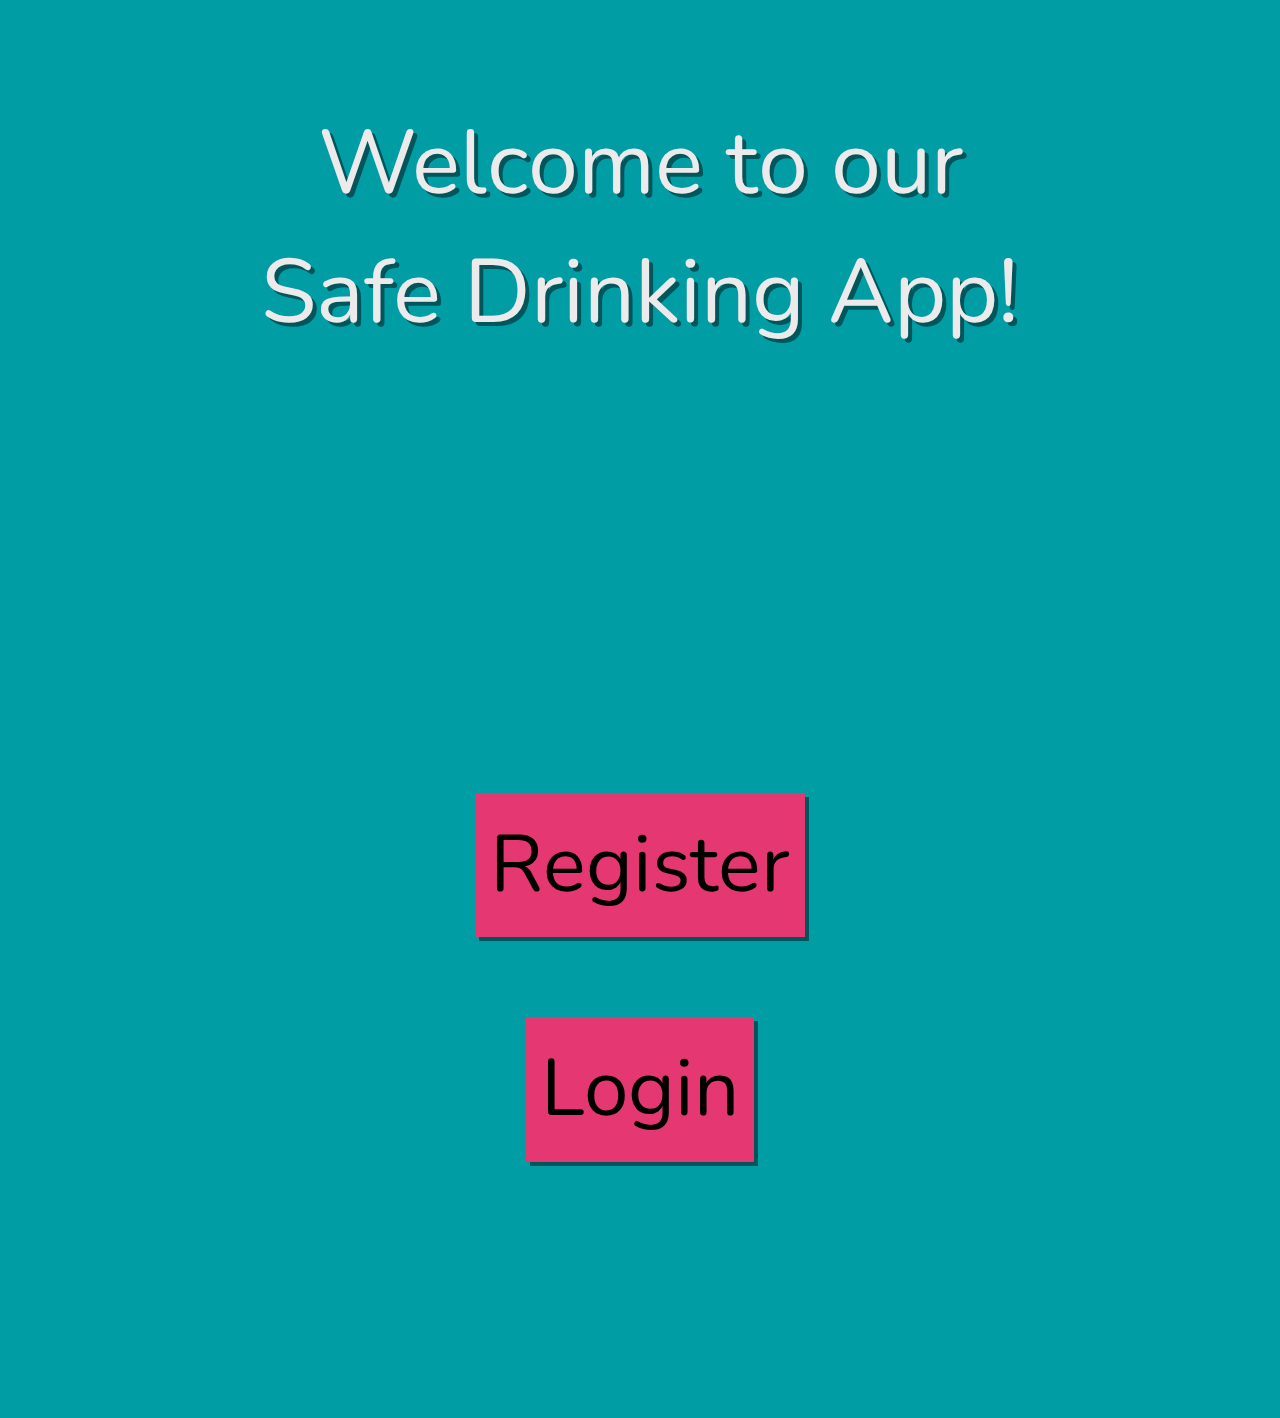
==== index.html @ 93ffa8ea "add buddy on event-page works" ====
<!DOCTYPE html>
<html>
<!-- Our Login Page-->

<head>
    <title>Safe Drinking</title>
    <link href="css/style.css" rel="stylesheet">
    <!-- Latest compiled and minified CSS -->
    <link rel="stylesheet" href="https://maxcdn.bootstrapcdn.com/bootstrap/3.4.0/css/bootstrap.min.css">
    <!-- Google Fonts -->
    <link href="https://fonts.googleapis.com/css?family=Dosis|Montserrat|Nunito|Quicksand|Source+Sans+Pro"
        rel="stylesheet">
    <!-- Material Icons -->
    <link href="https://fonts.googleapis.com/icon?family=Material+Icons" rel="stylesheet">
    <!-- JS for the Bootstrap Modal-->
    <script src="https://ajax.googleapis.com/ajax/libs/jquery/3.3.1/jquery.min.js"></script>
    <script src="https://maxcdn.bootstrapcdn.com/bootstrap/3.4.0/js/bootstrap.min.js"></script>
</head>

<body class="login-body">
    <!-- Register Modal -->
    <div id="registerModal" class="modal fade login-modal" role="dialog">
        <div class="modal-dialog login-modal-dialog">

            <!-- Modal Content-->
            <div class="modal-content">
                <div class="modal-header">
                    <button type="button" class="close" data-dismiss="modal">&times;</button>
                    <p class="modal-title">Register</p>
                </div>
                <div class="modal-body">
                    <div class="form-group">
                        <input type="name" placeholder="Name" class="form-control register-input" id="title">
                        <input type="email" placeholder="Email" class="form-control register-input" id="title">
                        <input type="password" placeholder="Password" class="form-control register-input" id="title">
                        <input type="password" placeholder="Confirm Password" class="form-control register-input"
                            id="title">
                    </div>
                </div>
                <div class="modal-footer">
                    <button type="submit" class="btn btn-default submit-btn" data-dismiss="modal" data-toggle="modal"
                        data-target="#sexModal">Submit</button>
                </div>
            </div>
        </div>
    </div>
    <!-- Sex Modal -->
    <div id="sexModal" class="modal fade login-modal" role="dialog">
        <div class="modal-dialog login-modal-dialog">

            <!-- Modal Content-->
            <div class="modal-content">
                <div class="modal-header">
                    <button type="button" class="close" data-dismiss="modal">&times;</button>
                    <p class="modal-title">What is your sex?</p>
                </div>
                <div class="modal-body">
                    <div class="form-group">
                        <div class="radio">
                            <label class="modal-opt"><input type="radio" name="optradio">Male</label>
                        </div>
                        <div class="radio">
                            <label class="modal-opt"><input type="radio" name="optradio">Female</label>
                        </div>
                    </div>
                </div>
                <div class="modal-footer quiz-modal-footer">
                    <button type="submit" class="btn btn-default back-btn" data-dismiss="modal" data-toggle="modal"
                        data-target="#registerModal">Back</button>
                    <button type="submit" class="btn btn-default submit-btn" data-dismiss="modal" data-toggle="modal"
                        data-target="#heightModal">Next</button>
                </div>
            </div>
        </div>
    </div>
    <!-- Height Modal -->
    <div id="heightModal" class="modal fade login-modal" role="dialog">
        <div class="modal-dialog login-modal-dialog">

            <!-- Modal Content-->
            <div class="modal-content">
                <div class="modal-header">
                    <button type="button" class="close" data-dismiss="modal">&times;</button>
                    <p class="modal-title">What is your height?</p>
                </div>
                <div class="modal-body">
                    <div class="form-group">
                        <label class="height-label">
                            <input type="text" placeholder="#" class="form-control height-input">ft
                        </label>
                        <label class="height-label">
                            <input type="text" placeholder="#" class="form-control height-input">in
                        </label>

                    </div>
                </div>
                <div class="modal-footer quiz-modal-footer">
                    <button type="submit" class="btn btn-default back-btn" data-dismiss="modal" data-toggle="modal"
                        data-target="#sexModal">Back</button>
                    <button type="submit" class="btn btn-default submit-btn" data-dismiss="modal" data-toggle="modal"
                        data-target="#weightModal">Next</button>
                </div>
            </div>
        </div>
    </div>

    <!-- Weight Modal -->
    <div id="weightModal" class="modal fade login-modal" role="dialog">
        <div class="modal-dialog login-modal-dialog">

            <!-- Modal Content-->
            <div class="modal-content">
                <div class="modal-header">
                    <button type="button" class="close" data-dismiss="modal">&times;</button>
                    <p class="modal-title"> What is your weight? </p>
                </div>
                <div class="modal-body">
                    <div class="form-group">
                        <label class="height-label">
                            <input type="text" placeholder="#" class="form-control height-input">lbs
                        </label>

                    </div>
                </div>
                <div class="modal-footer quiz-modal-footer">
                    <button type="submit" class="btn btn-default back-submit-btn" data-dismiss="modal" data-toggle="modal"
                        data-target="#heightModal">Back</button>
                    <button type="submit" onclick="register()" class="btn btn-default submit-btn">Submit</button>
                </div>
            </div>
        </div>
    </div>

    <!-- Login Modal -->
    <div id="loginModal" class="modal fade login-modal" role="dialog">
        <div class="modal-dialog event-modal-dialog">

            <!-- Modal Content-->
            <div class="modal-content">
                <div class="modal-header">
                    <button type="button" class="close" data-dismiss="modal">&times;</button>
                    <p class="modal-title">Login</p>
                </div>
                <div class="modal-body">
                    <div class="form-group">
                        <input type="email" placeholder="Email" class="form-control register-input" id="title">
                        <input type="password" placeholder="Password" class="form-control register-input" id="title">
                    </div>
                </div>
                <div class="modal-footer">
                    <button type="submit" class="btn btn-default submit-btn" onclick="login()">Submit</button>
                </div>
            </div>
        </div>
    </div>
    <div>
        <div class="login-message-ctnr">
            <p class="login-message"> Welcome to our</p>
            <p class="login-message"> Safe Drinking App!</p>
        </div>
        <div class="login-buttons-ctnr">
            <button class="login-button" type="button" data-toggle="modal"
                data-target="#registerModal">Register</button>
            </br>
            <button class="login-button" type="button" data-toggle="modal" data-target="#loginModal">Login</button>
        </div>
    </div>

    <script src="index.js"></script>
</body>

</html>
---- css/style.css ----
/* JACOB, make the Beer, wine, liquor buttons this color: #FFBC3F, it might look back but try different shades of yellow*/
body{
    font-family: 'Nunito', sans-serif !important;
    /*font-family: 'Quicksand', sans-serif !important;
    font-family: 'Dosis', sans-serif !important;*/
}

/*Login/Register Page (index.html)*/
.login-body{
    background-color:#009da5!important;
}
.login-message-ctnr{
    padding:100px 20px 100px 20px;
    color:rgb(236, 234, 234);
    text-shadow:4px 4px #00565A;
}
.login-message{
    margin:auto;
    font-size:90px;
    text-align:center;
}
.login-modal{
    width:100%;
}
.login-modal p{
    font-size:80px;
}
.login-modal button{
    font-size:60px;
}
.login-modal-dialog{
    width:90%!important;
    margin-top:40%!important; 
}

.login-button{
    font-size:80px;
    margin-top:80px;
    padding: 15px;
    background-color:#e53771;
    border:none;
    box-shadow:4px 4px #00565A ;
    /*color:rgb(226, 226, 226);*/
    color:black;
}
.login-button:active{
    background-color: #A72953;
}
.login-buttons-ctnr{
    padding:20%;
    text-align:center;
}
.register-input{
    font-size:60px!important;
    height:100px!important;
    margin-top:30px;
}

.modal-opt{
    font-size:60px!important;
    margin-left:50px;
}
.modal-opt input{
    border: 0px;
    width:10%;
    height: .55em;
    margin-top:25px!important;
    margin-left:-80px!important;
}

.height-input{
    font-size:60px!important;
    height:100px!important;
    width:200px!important;
    display:inline-block!important;
    margin-right:10px;
}
.height-label{
    font-size:60px!important;
    margin-right:50px;
}
.quiz-modal-footer{
    text-align:center!important;
}
.quiz-modal-footer .back-btn{
    margin-right:60%;
}
.quiz-modal-footer .back-submit-btn{
    margin-right:52%;
}


/* Dashboard and the rest*/
.dashboard-body{
    background-color:#009da5!important;
}
.jumbotron{
    text-align: center;
    font-size: 85px;
    font-weight: bold;
    margin-top: 10px;
    padding-top: 30px !important;
    padding-bottom: 30px !important;
    background-color: #80BABD!important;
}
.jumbo-ctnr{
    width:90%!important;
}
.new-event-ctnr{
    padding: 11.5% 15.5% 11.5% 15.5%!important;
}
.new-event-btn{
    font-size: 70px!important;
    background-color:#E53771;
    border-radius: 5px;
    padding: 10px 20px 10px 20px;
    color:black;
    border:none;
    box-shadow:4px 4px #00565A ;

}
.new-event-btn:active{
    background-color: #A72953;
}
.new-event-btn p{
    margin:0px;
}

.events-ctnr p{
    font-size: 60px;
    color:black;
}
.events-ctnr{
    width:90%!important;
}
.dashboard-well{
    font-size: 40px;
    height: 758px;
    overflow-y: scroll;
    background-color: #80BABD!important;
}
#events-list-content button{
    background-color: #E95B8A;
    margin-bottom: 15px;
    padding: 10px;
    border:none;
    box-shadow:4px 4px #00565A ;
    color:black;
}
#events-list-content button:active{
    background-color: #A72953;
}
.clear-events-btn{
    background-color: #E53771;
    margin-left: 480px;
    padding: 10px 10px 10px 10px;
    border:none;
    box-shadow:4px 4px #00565A ;
    color:black;
}
.clear-events-btn:active{
    background-color: #A72953;
}
.menu-btn .icon{
    font-size: 140px;
}
.btn-group button{
    padding:20px 30px 20px 30px;
    background-color: #A8CFD1;
    border:none;
    box-shadow: 4px 4px #3B7679;
}
.btn-group button:active{
    background-color: lightgray;
}
.btn-group{
    margin:7% 8% 1% 9%;
}

/*Event page*/
.event-page-body{
    background-color:#009da5!important;
}
.event-modal{
    width:100%;
}
.event-modal-dialog{
    width:90%!important;
    margin-top:40%!important; 
}
.event-title-input{
    font-size:70px!important;
    height:100px!important;
}
.event-title-btn{
    background-color: #51A1A5;
    background-color:#E95B8A;
    padding: 10px;
    border:none;
    box-shadow: 4px 4px #00565A;
}
.event-title-btn:active{
    background-color: #A72953;
}
.event-modal-content{
    height:700px!important;
}
.event-modal p{
    font-size:80px;
}
.event-modal button{
    font-size:60px;
}
.modal-body{
    padding-top:150px!important;
    padding-bottom:150px!important;
}
.modal-body p{
    font-size:60px;
}
.warning-modal-body{
    padding-top:20px!important;
    padding-bottom:20px!important;
}
.bac-checker{
    font-size:85px;
    display: flex;
    justify-content: center;
    margin: 70px;
}
#bac-value{
    margin-left: 20px;
    text-decoration: underline;
}
.drinks-btn-group{
    display: flex;
    justify-content: center;
    margin: 160px 40px 80px 40px;
}
.drinks-btn-container{
    font-size: 50px;
    text-align: center;
    border: solid 3px black;
    background-color: white;
    width: 33%;
    margin: 5px;
    padding: 10px 0px 10px 0px;
    box-shadow: 2px 2px;
}
.drinks-btn-container:active{
    box-shadow: 0px 0px;
    border-color: gray;
}
.event-action-btn-group{
    margin-top: 100px;
    margin-bottom: 83px;
    text-align:center;
}
.event-action-btn-group button i{
    font-size:60px;
    margin-bottom:-30px;
}
.add-buddy-button{
    font-size: 70px;
    background-color: #E53771;
    margin: 70px;
    padding: 20px;
    border:none;
    box-shadow:4px 4px #00565A ;
    color:black;
}
.add-buddy-button:active{
    background-color: #A72953;
}
.add-buddy-modal-body p{
    font-size:50px;
}
.add-buddy-modal-content{

}
#add-buddy-friends-list{
    height: 500px;
    overflow-y: scroll;
}
.exit-event-button{
    font-size: 70px;
    background-color: #E53771;
    margin: 70px;
    padding: 20px;
    border:none;
    box-shadow:4px 4px #00565A ;
    color:black;
}
.exit-event-button:active{
    background-color: #A72953;
}

.drink-img{
    height: 75%;
    width: 75%;
}
#liquor-img{
    height: 60%;
    width: 60%;
    margin: 35px;
}
/* Friends Page */
.friends-body{
    background-color:#009da5!important;
}
.friend-btn{
    font-size: 60px;
    background-color:#E95B8A;
    border:none;
    box-shadow:4px 4px #00565A ;
    /*color:rgb(226, 226, 226);*/
    color:black;
    margin: 20px 0px 10px 20px;
    padding: 10px;
}
.friend-btn:active{
    background-color:#A72953;
}
#friends-list{
    height:1083px;
}
.add-friend-ctnr{
    text-align:right;
    padding-right:50px;
}
.add-friend-btn{
    font-size: 60px;
    background-color:#E53771;
    border:none;
    box-shadow:4px 4px #00565A ;
    /*color:rgb(226, 226, 226);*/
    color:black;
    margin: 10px 0px 10px 0px;
    padding: 10px;
}
.add-friend-btn:active{
    background-color:#A72953;
}
.friends-well{
    margin:10px 40px 0px 40px;
    background-color: #80BABD!important;
    overflow-y:scroll;
}
.add-modal-body{
    padding:100px 20px 100px 20px!important;
}

/*Friend Page - Profile */
.friends-profile-body{
    background-color:#009da5!important;
}
.friends-header-info{
    width: 852px;
    margin: 40px 60px 40px 60px;
    height: 315px;
    display: flex;
    background-color:#A8CFD1;
    height: 936px;
}
.material-icons.friends-icon{
    font-size: 300px;
}
#friend-name{
    font-size: 100px;
    margin: 80px 0px 0px 60px;
}
.friend-back-button{
    width: 900px;
    font-size:80px;
    margin-top:80px;
    background-color:#E53771;
    padding: 15px;
    border:none;
    margin: 40px;
    box-shadow:4px 4px #00565A;
}
.friend-back-button:active{
    background-color:#A72953;
}

/*Settings Page*/
.settings-body{
    background-color:#009da5!important;
}
.settings-header-info{
    width: 852px;
    margin: 40px 60px 40px 60px;
    height: 315px;
    display: flex;
    background-color:#A8CFD1;
    height: 936px;
}
.material-icons.settings-icon{
    font-size: 300px;
}
.settings-name{
    font-size: 100px;
    margin: 80px 0px 0px 60px;
}
.settings-main-info{
    width: 980px;
    height: 615px;
}
.logout-button{
    width: 900px;
    font-size:80px;
    margin-top:80px;
    background-color:#E53771;
    padding: 15px;
    border:none;
    margin: 40px;
    box-shadow:4px 4px #00565A;
}
.logout-button:active{
    background-color:#A72953;
}

/*      Stats Page      */

.footer {
    position: fixed;
    left: 0;
    bottom: 0;
    margin-bottom: 25px;
    width: 100%;
    text-align: center;
  }

.my-pill {
    font-size: 50px;
    display: flex;
    justify-content: flex-end;
    margin-right: 65px;
}

.my-chart {
    padding: 40px;
}

.my-alert {
    font-size: 40px;
    margin: 40px;
}
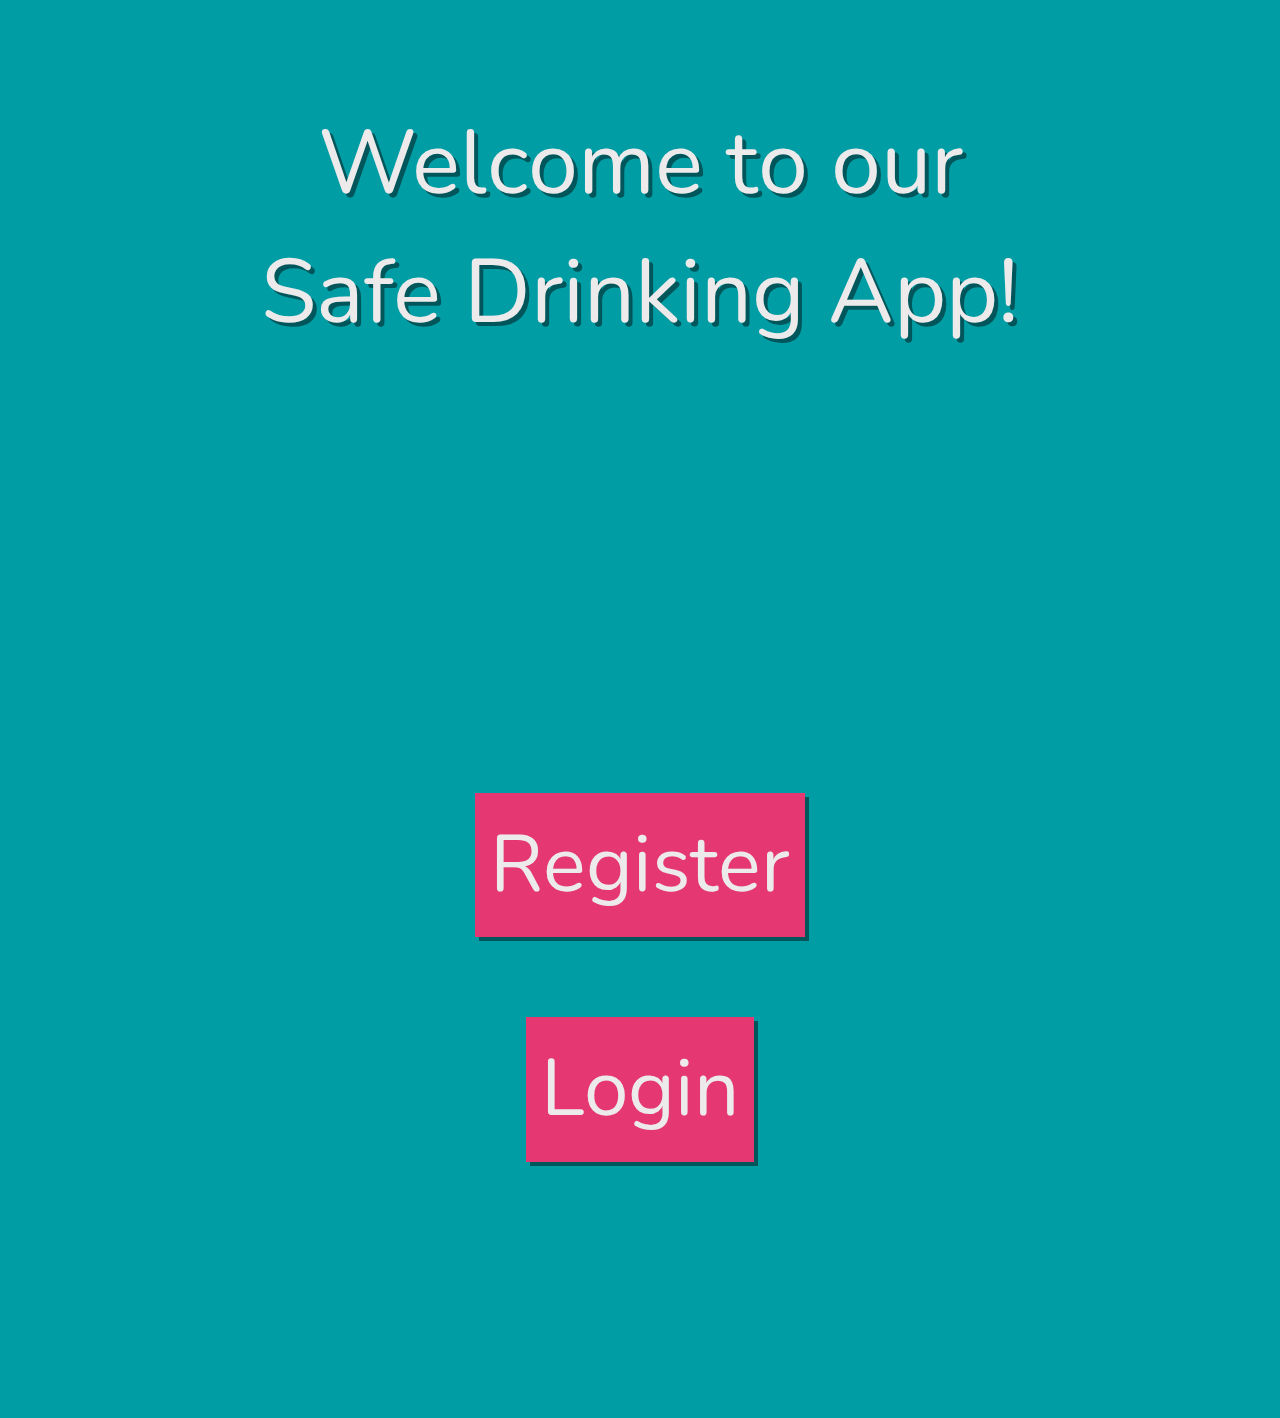
==== commit 96850f3b: "." ====
--- a/index.html
+++ b/index.html
@@ -57,10 +57,10 @@
                 <div class="modal-body">
                     <div class="form-group">
                         <div class="radio">
-                            <label class="modal-opt"><input type="radio" name="optradio">Male</label>
+                            <label class="modal-opt"><input type="radio" name="optradio" value="1">Male</label>
                         </div>
                         <div class="radio">
-                            <label class="modal-opt"><input type="radio" name="optradio">Female</label>
+                            <label class="modal-opt"><input type="radio" name="optradio" value="0">Female</label>
                         </div>
                     </div>
                 </div>
@@ -68,7 +68,7 @@
                     <button type="submit" class="btn btn-default back-btn" data-dismiss="modal" data-toggle="modal"
                         data-target="#registerModal">Back</button>
                     <button type="submit" class="btn btn-default submit-btn" data-dismiss="modal" data-toggle="modal"
-                        data-target="#heightModal">Next</button>
+                        data-target="#heightModal" onclick="setSex()">Next</button>
                 </div>
             </div>
         </div>
@@ -125,7 +125,7 @@
                 <div class="modal-footer quiz-modal-footer">
                     <button type="submit" class="btn btn-default back-submit-btn" data-dismiss="modal" data-toggle="modal"
                         data-target="#heightModal">Back</button>
-                    <button type="submit" onclick="register()" class="btn btn-default submit-btn">Submit</button>
+                    <button type="submit" onclick="register(); setWeight();" class="btn btn-default submit-btn">Submit</button>
                 </div>
             </div>
         </div>
--- a/css/style.css
+++ b/css/style.css
@@ -1,5 +1,3 @@
-
-/* JACOB, make the Beer, wine, liquor buttons this color: #FFBC3F, it might look back but try different shades of yellow*/
 body{
     font-family: 'Nunito', sans-serif !important;
     /*font-family: 'Quicksand', sans-serif !important;
@@ -9,6 +7,7 @@
 /*Login/Register Page (index.html)*/
 .login-body{
     background-color:#009da5!important;
+    
 }
 .login-message-ctnr{
     padding:100px 20px 100px 20px;
@@ -37,12 +36,12 @@
 .login-button{
     font-size:80px;
     margin-top:80px;
+    background-color: #eee;
     padding: 15px;
     background-color:#e53771;
     border:none;
     box-shadow:4px 4px #00565A ;
-    /*color:rgb(226, 226, 226);*/
-    color:black;
+    color:rgb(236, 234, 234);
 }
 .login-button:active{
     background-color: #A72953;
@@ -92,9 +91,7 @@
 
 
 /* Dashboard and the rest*/
-.dashboard-body{
-    background-color:#009da5!important;
-}
+
 .jumbotron{
     text-align: center;
     font-size: 85px;
@@ -102,7 +99,6 @@
     margin-top: 10px;
     padding-top: 30px !important;
     padding-bottom: 30px !important;
-    background-color: #80BABD!important;
 }
 .jumbo-ctnr{
     width:90%!important;
@@ -112,16 +108,13 @@
 }
 .new-event-btn{
     font-size: 70px!important;
-    background-color:#E53771;
+    background-color:#eee;
     border-radius: 5px;
     padding: 10px 20px 10px 20px;
     color:black;
-    border:none;
-    box-shadow:4px 4px #00565A ;
-
 }
 .new-event-btn:active{
-    background-color: #A72953;
+    background-color: lightgray;
 }
 .new-event-btn p{
     margin:0px;
@@ -129,47 +122,38 @@
 
 .events-ctnr p{
     font-size: 60px;
-    color:black;
 }
 .events-ctnr{
     width:90%!important;
 }
-.dashboard-well{
+.well{
     font-size: 40px;
-    height: 758px;
+    height: 750px;
     overflow-y: scroll;
-    background-color: #80BABD!important;
 }
 #events-list-content button{
-    background-color: #E95B8A;
+    background-color: #eee;
     margin-bottom: 15px;
     padding: 10px;
-    border:none;
-    box-shadow:4px 4px #00565A ;
-    color:black;
 }
 #events-list-content button:active{
-    background-color: #A72953;
+    background-color: lightgray;
 }
 .clear-events-btn{
-    background-color: #E53771;
+    background-color: #eee;
     margin-left: 480px;
-    padding: 10px 10px 10px 10px;
-    border:none;
-    box-shadow:4px 4px #00565A ;
-    color:black;
+    padding: 15px;
 }
 .clear-events-btn:active{
-    background-color: #A72953;
+    background-color: lightgray;
 }
 .menu-btn .icon{
     font-size: 140px;
 }
 .btn-group button{
     padding:20px 30px 20px 30px;
-    background-color: #A8CFD1;
+    background-color:#eee;
     border:none;
-    box-shadow: 4px 4px #3B7679;
 }
 .btn-group button:active{
     background-color: lightgray;
@@ -178,10 +162,6 @@
     margin:7% 8% 1% 9%;
 }
 
-/*Event page*/
-.event-page-body{
-    background-color:#009da5!important;
-}
 .event-modal{
     width:100%;
 }
@@ -194,14 +174,11 @@
     height:100px!important;
 }
 .event-title-btn{
-    background-color: #51A1A5;
-    background-color:#E95B8A;
+    background-color: #eee;
     padding: 10px;
-    border:none;
-    box-shadow: 4px 4px #00565A;
 }
 .event-title-btn:active{
-    background-color: #A72953;
+    background-color: lightgray;
 }
 .event-modal-content{
     height:700px!important;
@@ -254,7 +231,7 @@
 }
 .event-action-btn-group{
     margin-top: 100px;
-    margin-bottom: 83px;
+    margin-bottom: 95px;
     text-align:center;
 }
 .event-action-btn-group button i{
@@ -263,37 +240,24 @@
 }
 .add-buddy-button{
     font-size: 70px;
-    background-color: #E53771;
+    border-radius: 5px;
+    background-color: #eee;
     margin: 70px;
     padding: 20px;
-    border:none;
-    box-shadow:4px 4px #00565A ;
-    color:black;
 }
 .add-buddy-button:active{
-    background-color: #A72953;
-}
-.add-buddy-modal-body p{
-    font-size:50px;
-}
-.add-buddy-modal-content{
-
-}
-#add-buddy-friends-list{
-    height: 500px;
-    overflow-y: scroll;
+    box-shadow: 0px 0px;
+    background-color: lightgray;
 }
 .exit-event-button{
     font-size: 70px;
-    background-color: #E53771;
+    border-radius: 5px;
+    background-color: #eee;
     margin: 70px;
     padding: 20px;
-    border:none;
-    box-shadow:4px 4px #00565A ;
-    color:black;
 }
 .exit-event-button:active{
-    background-color: #A72953;
+    background-color: lightgray;
 }
 
 .drink-img{
@@ -305,124 +269,19 @@
     width: 60%;
     margin: 35px;
 }
-/* Friends Page */
-.friends-body{
-    background-color:#009da5!important;
-}
-.friend-btn{
-    font-size: 60px;
-    background-color:#E95B8A;
-    border:none;
-    box-shadow:4px 4px #00565A ;
-    /*color:rgb(226, 226, 226);*/
-    color:black;
-    margin: 20px 0px 10px 20px;
-    padding: 10px;
-}
-.friend-btn:active{
-    background-color:#A72953;
-}
-#friends-list{
-    height:1083px;
-}
-.add-friend-ctnr{
-    text-align:right;
-    padding-right:50px;
-}
-.add-friend-btn{
-    font-size: 60px;
-    background-color:#E53771;
-    border:none;
-    box-shadow:4px 4px #00565A ;
-    /*color:rgb(226, 226, 226);*/
-    color:black;
-    margin: 10px 0px 10px 0px;
-    padding: 10px;
-}
-.add-friend-btn:active{
-    background-color:#A72953;
-}
-.friends-well{
-    margin:10px 40px 0px 40px;
-    background-color: #80BABD!important;
-    overflow-y:scroll;
-}
-.add-modal-body{
-    padding:100px 20px 100px 20px!important;
-}
-
-/*Friend Page - Profile */
-.friends-profile-body{
-    background-color:#009da5!important;
-}
-.friends-header-info{
-    width: 852px;
-    margin: 40px 60px 40px 60px;
-    height: 315px;
-    display: flex;
-    background-color:#A8CFD1;
-    height: 936px;
-}
-.material-icons.friends-icon{
-    font-size: 300px;
-}
-#friend-name{
-    font-size: 100px;
-    margin: 80px 0px 0px 60px;
-}
-.friend-back-button{
-    width: 900px;
+
+/*Settings Page*/
+.settings-message{
+    font-size:60px;
+}
+.logout-button{
     font-size:80px;
     margin-top:80px;
-    background-color:#E53771;
+    background-color: #eee;
     padding: 15px;
-    border:none;
-    margin: 40px;
-    box-shadow:4px 4px #00565A;
-}
-.friend-back-button:active{
-    background-color:#A72953;
-}
-
-/*Settings Page*/
-.settings-body{
-    background-color:#009da5!important;
-}
-.settings-header-info{
-    width: 852px;
-    margin: 40px 60px 40px 60px;
-    height: 315px;
-    display: flex;
-    background-color:#A8CFD1;
-    height: 936px;
-}
-.material-icons.settings-icon{
-    font-size: 300px;
-}
-.settings-name{
-    font-size: 100px;
-    margin: 80px 0px 0px 60px;
-}
-.settings-main-info{
-    width: 980px;
-    height: 615px;
-}
-.logout-button{
-    width: 900px;
-    font-size:80px;
-    margin-top:80px;
-    background-color:#E53771;
-    padding: 15px;
-    border:none;
-    margin: 40px;
-    box-shadow:4px 4px #00565A;
-}
-.logout-button:active{
-    background-color:#A72953;
 }
 
 /*      Stats Page      */
-
 .footer {
     position: fixed;
     left: 0;
@@ -446,4 +305,60 @@
 .my-alert {
     font-size: 40px;
     margin: 40px;
+}
+
+.stats-grid {
+    margin-left: 20px;
+    margin-right: 20px;
+    display: grid;
+    grid-template-columns: 50% 50%;
+}
+
+.panel {
+    font-size: 40px;
+    margin: 20px;
+}
+
+.panel-heading{
+    text-align: center;
+}
+
+.panel-body {
+    text-align: center;
+}
+
+.my-hr{
+    width: 92%;
+    height: 5px;
+    background-color: #337AB7;
+    border-color: #337AB7;
+    
+}
+
+.alert-header {
+    text-align: left;
+    font-size: 55px;
+    margin-left: 40px;
+}
+
+.my-alert {
+    margin-left: 40px;
+    margin-right: 40px;
+    font-size: 40px;
+}
+.alert-modal{
+    width: 100%;
+}
+.alert-modal .modal-title{
+    font-size:50px;
+}
+.alert-modal button{
+    font-size:45px;
+}
+.alert-modal .modal-body{
+    font-size:45px;
+}
+.alert-modal-dialog{
+    width:90%!important;
+    margin-top:40%!important; 
 }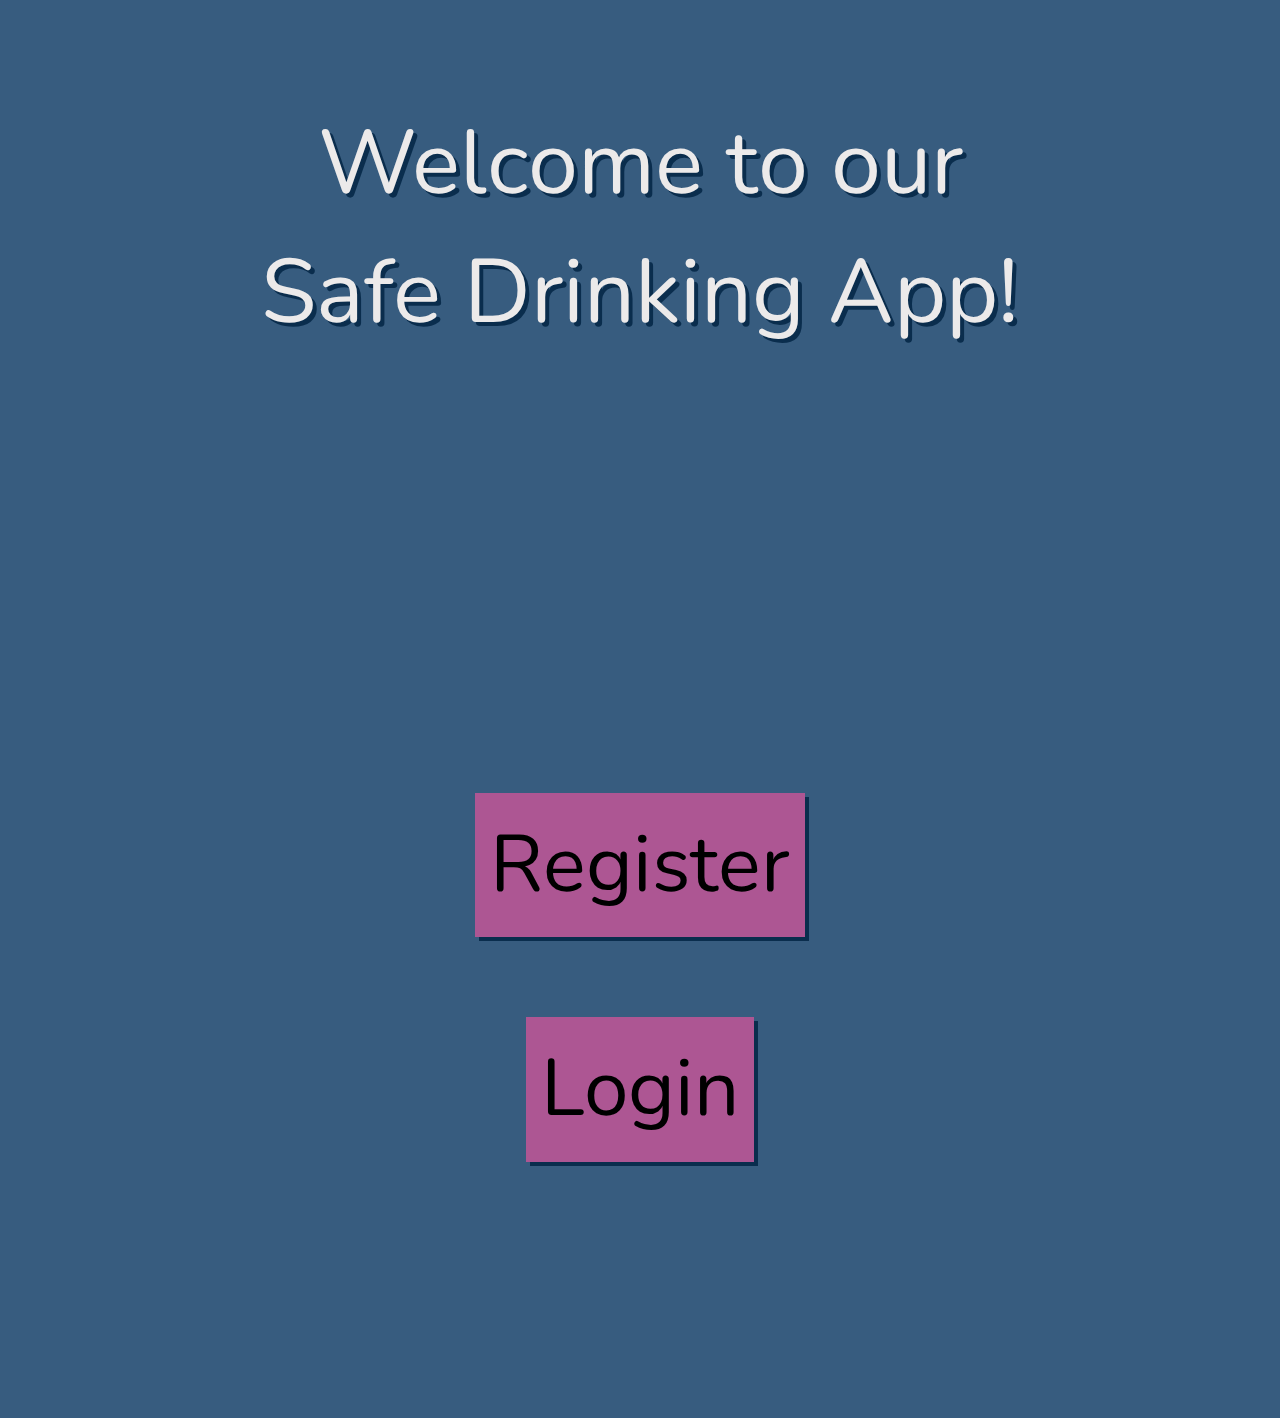
==== commit 1e6b8a57: "ugh" ====
--- a/index.html
+++ b/index.html
@@ -30,16 +30,22 @@
                 </div>
                 <div class="modal-body">
                     <div class="form-group">
-                        <input type="name" placeholder="Name" class="form-control register-input" id="title">
-                        <input type="email" placeholder="Email" class="form-control register-input" id="title">
-                        <input type="password" placeholder="Password" class="form-control register-input" id="title">
+                        <input type="name" placeholder="Name" class="form-control register-input" id="register-name">
+                        <input type="email" placeholder="Email" class="form-control register-input" id="register-email">
+                        <input type="password" placeholder="Password" class="form-control register-input"
+                            id="register-pw">
                         <input type="password" placeholder="Confirm Password" class="form-control register-input"
-                            id="title">
+                            id="register-pw2">
                     </div>
+                    <p id="incomplete-msg2">Please complete all the fields before pressing Submit.</p>
+
                 </div>
                 <div class="modal-footer">
                     <button type="submit" class="btn btn-default submit-btn" data-dismiss="modal" data-toggle="modal"
-                        data-target="#sexModal">Submit</button>
+                         data-target="#sexModal">Submit</button>
+                    <!-- <button onclick=checkRegister() type="submit" class="btn btn-default submit-btn"
+                        id="registerBtn"data-dismiss="modal" data-toggle="modal">Submit</button> -->
+                    <!-- <button onclick=checkRegister() type="submit" class="btn btn-default submit-btn">Submit</button> -->
                 </div>
             </div>
         </div>
@@ -123,9 +129,10 @@
                     </div>
                 </div>
                 <div class="modal-footer quiz-modal-footer">
-                    <button type="submit" class="btn btn-default back-submit-btn" data-dismiss="modal" data-toggle="modal"
-                        data-target="#heightModal">Back</button>
-                    <button type="submit" onclick="register(); setWeight();" class="btn btn-default submit-btn">Submit</button>
+                    <button type="submit" class="btn btn-default back-submit-btn" data-dismiss="modal"
+                        data-toggle="modal" data-target="#heightModal">Back</button>
+                    <button type="submit" onclick="register(); setWeight();"
+                        class="btn btn-default submit-btn">Submit</button>
                 </div>
             </div>
         </div>
@@ -143,9 +150,11 @@
                 </div>
                 <div class="modal-body">
                     <div class="form-group">
-                        <input type="email" placeholder="Email" class="form-control register-input" id="title">
-                        <input type="password" placeholder="Password" class="form-control register-input" id="title">
+                        <input type="email" placeholder="Email" class="form-control register-input" id="login-name">
+                        <input type="password" placeholder="Password" class="form-control register-input"
+                            id="login-email">
                     </div>
+                    <p id="incomplete-msg">Please complete all the fields before pressing Submit.</p>
                 </div>
                 <div class="modal-footer">
                     <button type="submit" class="btn btn-default submit-btn" onclick="login()">Submit</button>
--- a/css/style.css
+++ b/css/style.css
@@ -1,18 +1,46 @@
+:root{
+    /*
+    --body-color:#009da5;
+    --shadow-color:#00565A;
+    --well-color:#80BABD;
+    --highlight-well-color:#A0CBCD;
+    --primary-button-color:#e53771;
+    --primary-button-pressed-color:#A72953;
+    --secondary-button-color:pink;
+    --font-color:black;
+    --menu-buttons-color:#A0CBCD;
+    */
+    
+    --body-color:#375C7F;
+    --shadow-color:#0A2D4D;
+    --well-color:#5F7C99;
+    --highlight-well-color:#6F89A3;
+    --primary-button-color:#AD5693;
+    --primary-button-pressed-color:#8C1C6A;
+    --secondary-button-color:#BECC92;
+    --secondary-button-pressed-color:#A6BA6A;
+    --font-color:black;
+    --menu-buttons-color:#A7B7C7;
+    --menu-buttons-pressed-color:#6F89A3;
+    --warning-red:#D10000;
+    
+}
+/* JACOB, make the Beer, wine, liquor buttons this color: #FFBC3F, it might look back but try different shades of yellow*/
 body{
     font-family: 'Nunito', sans-serif !important;
+    color:var(--font-color)!important;
     /*font-family: 'Quicksand', sans-serif !important;
     font-family: 'Dosis', sans-serif !important;*/
 }
 
 /*Login/Register Page (index.html)*/
 .login-body{
-    background-color:#009da5!important;
-    
+    background-color: var(--body-color) !important;
 }
 .login-message-ctnr{
     padding:100px 20px 100px 20px;
     color:rgb(236, 234, 234);
-    text-shadow:4px 4px #00565A;
+    text-shadow:4px 4px var(--shadow-color);
 }
 .login-message{
     margin:auto;
@@ -32,19 +60,30 @@
     width:90%!important;
     margin-top:40%!important; 
 }
-
+.modal-header{
+    border-bottom: 3px solid lightgray!important;
+    background-color:#eee!important;
+}
+.modal-footer{
+    border-top: 3px solid lightgray !important;
+    background-color:#eee!important;
+}
+.modal-body{
+    padding-top:150px!important;
+    padding-bottom:150px!important;
+}
 .login-button{
     font-size:80px;
     margin-top:80px;
-    background-color: #eee;
     padding: 15px;
-    background-color:#e53771;
-    border:none;
-    box-shadow:4px 4px #00565A ;
-    color:rgb(236, 234, 234);
+    background-color:var(--primary-button-color);
+    border:none;
+    box-shadow:4px 4px var(--shadow-color);
+    /*color:rgb(226, 226, 226);*/
+    color:var(--font-color);
 }
 .login-button:active{
-    background-color: #A72953;
+    background-color: var(--primary-button-pressed-color);
 }
 .login-buttons-ctnr{
     padding:20%;
@@ -63,7 +102,7 @@
 .modal-opt input{
     border: 0px;
     width:10%;
-    height: .55em;
+    height: .6em;
     margin-top:25px!important;
     margin-left:-80px!important;
 }
@@ -88,33 +127,46 @@
 .quiz-modal-footer .back-submit-btn{
     margin-right:52%;
 }
-
+#incomplete-msg, #incomplete-msg2{
+    font-size:50px;
+    color:var(--warning-red);
+}
 
 /* Dashboard and the rest*/
-
+.dashboard-body{
+    background-color:var(--body-color)!important;
+}
 .jumbotron{
     text-align: center;
     font-size: 85px;
     font-weight: bold;
-    margin-top: 10px;
+    width: 980px;
+    /* margin-top: 10px; */
     padding-top: 30px !important;
     padding-bottom: 30px !important;
+    background-color: var(--well-color)!important;
+    color:var(--font-color)!important;
 }
 .jumbo-ctnr{
-    width:90%!important;
-}
+    width: 90%!important;
+    margin: 0px !important;
+    padding: 0px !important;
+} 
 .new-event-ctnr{
     padding: 11.5% 15.5% 11.5% 15.5%!important;
 }
 .new-event-btn{
     font-size: 70px!important;
-    background-color:#eee;
+    background-color:var(--primary-button-color);
     border-radius: 5px;
     padding: 10px 20px 10px 20px;
-    color:black;
+    color:var(--font-color);
+    border:none;
+    box-shadow:4px 4px var(--shadow-color);
+
 }
 .new-event-btn:active{
-    background-color: lightgray;
+    background-color: var(--primary-button-pressed-color);
 }
 .new-event-btn p{
     margin:0px;
@@ -122,46 +174,64 @@
 
 .events-ctnr p{
     font-size: 60px;
+    color: var(--font-color);
 }
 .events-ctnr{
     width:90%!important;
 }
-.well{
+.dashboard-well{
     font-size: 40px;
-    height: 750px;
+    height: 758px;
     overflow-y: scroll;
+    border:none!important;
+    background-color: var(--well-color)!important;
 }
 #events-list-content button{
-    background-color: #eee;
+    background-color: var(--secondary-button-color);
     margin-bottom: 15px;
     padding: 10px;
+    border:none;
+    box-shadow:4px 4px var(--shadow-color);
+    color:var(--font-color);
 }
 #events-list-content button:active{
-    background-color: lightgray;
+    background-color: var(--secondary-button-pressed-color);
 }
 .clear-events-btn{
-    background-color: #eee;
+    background-color: var(--primary-button-color);
     margin-left: 480px;
-    padding: 15px;
+    padding: 10px 10px 10px 10px;
+    border:none;
+    box-shadow:4px 4px var(--shadow-color);
+    color:var(--font-color);
 }
 .clear-events-btn:active{
-    background-color: lightgray;
+    background-color:var(--primary-button-pressed-color);
 }
 .menu-btn .icon{
     font-size: 140px;
 }
+.btn-group{
+    font-size: 0px;
+}
 .btn-group button{
     padding:20px 30px 20px 30px;
-    background-color:#eee;
-    border:none;
+    background-color: var(--menu-buttons-color);
+    border:none;
+    box-shadow: 0px 0px var(--shadow-color);
+    width: 245px;
 }
 .btn-group button:active{
-    background-color: lightgray;
+    background-color: var(--menu-buttons-pressed-color);
 }
 .btn-group{
-    margin:7% 8% 1% 9%;
-}
-
+    margin: 11.5% 0px 0px 0px;
+}
+
+/*Event page*/
+.event-page-body{
+    background-color:var(--body-color)!important;
+}
 .event-modal{
     width:100%;
 }
@@ -174,11 +244,14 @@
     height:100px!important;
 }
 .event-title-btn{
-    background-color: #eee;
+    background-color:var(--secondary-button-color);
     padding: 10px;
+    border:none;
+    box-shadow: 4px 4px var(--shadow-color);
+    color:var(--font-color);
 }
 .event-title-btn:active{
-    background-color: lightgray;
+    background-color: var(--secondary-button-pressed-color);
 }
 .event-modal-content{
     height:700px!important;
@@ -189,31 +262,29 @@
 .event-modal button{
     font-size:60px;
 }
-.modal-body{
+.warning-modal-body p{
+    font-size:50px;
+}
+.warning-modal-body{
     padding-top:150px!important;
     padding-bottom:150px!important;
-}
-.modal-body p{
-    font-size:60px;
-}
-.warning-modal-body{
-    padding-top:20px!important;
-    padding-bottom:20px!important;
+    
 }
 .bac-checker{
     font-size:85px;
+    background-color:var(--highlight-well-color);
     display: flex;
     justify-content: center;
-    margin: 70px;
+    margin: 70px 200px 70px 200px;
 }
 #bac-value{
     margin-left: 20px;
-    text-decoration: underline;
+    font-weight:bold;
 }
 .drinks-btn-group{
     display: flex;
     justify-content: center;
-    margin: 160px 40px 80px 40px;
+    margin: 100px 40px 66px 40px;
 }
 .drinks-btn-container{
     font-size: 50px;
@@ -221,17 +292,17 @@
     border: solid 3px black;
     background-color: white;
     width: 33%;
-    margin: 5px;
+    margin: 10px;
     padding: 10px 0px 10px 0px;
-    box-shadow: 2px 2px;
+    box-shadow: 8px 8px var(--shadow-color);
 }
 .drinks-btn-container:active{
     box-shadow: 0px 0px;
     border-color: gray;
 }
 .event-action-btn-group{
-    margin-top: 100px;
-    margin-bottom: 95px;
+    margin-top: 0px;
+    margin-bottom: 0px;
     text-align:center;
 }
 .event-action-btn-group button i{
@@ -240,26 +311,50 @@
 }
 .add-buddy-button{
     font-size: 70px;
-    border-radius: 5px;
-    background-color: #eee;
+    background-color:var(--primary-button-color);
     margin: 70px;
     padding: 20px;
+    border:none;
+    box-shadow:4px 4px var(--shadow-color);
+    color:var(--font-color);
 }
 .add-buddy-button:active{
-    box-shadow: 0px 0px;
-    background-color: lightgray;
+    background-color: var(--primary-button-pressed-color);
+}
+
+.add-buddy-modal-body p{
+    font-size:50px;
+    padding:10px 20px 10px 20px;
+}
+.add-buddy-modal-opt{
+    font-size: 50px!important;
+    margin-left:50px;
+}
+.add-buddy-modal-opt input{
+    border: 0px;
+    width:10%;
+    height: .6em;
+    margin-top:20px!important;
+    margin-left:-80px!important;
+}
+#add-buddy-friends-list{
+    height: 500px;
+    border-top: 3px solid #eee;
+    overflow-y: scroll;
+    margin-bottom:0px;
 }
 .exit-event-button{
     font-size: 70px;
-    border-radius: 5px;
-    background-color: #eee;
+    background-color: var(--primary-button-color);
     margin: 70px;
     padding: 20px;
+    border:none;
+    box-shadow:4px 4px var(--shadow-color);
+    color:var(--font-color);
 }
 .exit-event-button:active{
-    background-color: lightgray;
-}
-
+    background-color: var(--primary-button-pressed-color);
+}
 .drink-img{
     height: 75%;
     width: 75%;
@@ -269,39 +364,186 @@
     width: 60%;
     margin: 35px;
 }
-
-/*Settings Page*/
-.settings-message{
+.shared-friend-ctnr{
+    background-color:var(--highlight-well-color);
+}
+.shared-friend-ctnr p{
+    font-size: 50px;
+    text-align:center;
+}
+#shared-friend-name{
     font-size:60px;
-}
-.logout-button{
+    font-weight:bold;
+}
+/* Friends Page */
+.friends-body{
+    background-color:var(--body-color)!important;
+}
+.friend-btn{
+    font-size: 60px;
+    background-color:var(--secondary-button-color);
+    border:none;
+    box-shadow:4px 4px var(--shadow-color);
+    /*color:rgb(226, 226, 226);*/
+    color:var(--font-color);
+    margin: 20px 0px 10px 20px;
+    padding: 10px;
+}
+.friend-btn:active{
+    background-color:var(--secondary-button-pressed-color);
+}
+#friends-list{
+    height:1083px;
+}
+.add-friend-ctnr{
+    text-align:right;
+    padding-right:50px;
+}
+.add-friend-btn{
+    font-size: 60px;
+    background-color:var(--primary-button-color);
+    border:none;
+    box-shadow:4px 4px var(--shadow-color);
+    /*color:rgb(226, 226, 226);*/
+    color:var(--font-color);
+    margin: 10px 0px 10px 0px;
+    padding: 10px;
+}
+.add-friend-btn:active{
+    background-color:var(--primary-button-pressed-color);
+}
+.friends-well{
+    margin:10px 40px 0px 40px;
+    background-color: var(--well-color)!important;
+    border:none!important;
+    overflow-y:scroll;
+}
+.add-modal-body{
+    padding:100px 20px 100px 20px!important;
+}
+
+/*Friend Page - Profile */
+.friends-profile-body{
+    background-color:var(--body-color)!important;
+}
+.friends-header-info{
+    width: 852px;
+    margin: 40px 60px 40px 60px;
+    height: 315px;
+    display: flex;
+    flex-wrap: wrap;
+    background-color:var(--well-color);
+    height: 936px;
+}
+.material-icons.friends-icon{
+    font-size: 285px;
+    height: 285px;
+}
+#friend-name{
+    font-size: 80px;
+    width:500px;
+    height:230px;
+    margin: 60px 0px 0px 50px;
+    overflow-wrap: break-word;
+    overflow-y:scroll;
+}
+.friend-info{
+    width: 750px;
+    height: 450px;
+    margin: 0px 51px 0px 51px;
+}
+.delete-friend-button{
+    width: 750px;
+    height: 125px;
+    font-size: 60px;
+    text-align: center;
+    margin: 51px;
+    background-color:var(--warning-red);
+    border: none;
+    box-shadow: 2px 2px;
+}
+.delete-friend-button:active{
+    background-color: #AD1818;
+}
+.friend-back-button{
+    width: 900px;
     font-size:80px;
     margin-top:80px;
-    background-color: #eee;
+    background-color:var(--primary-button-color);
     padding: 15px;
-}
-
-/*      Stats Page      */
-.footer {
-    position: fixed;
-    left: 0;
-    bottom: 0;
-    margin-bottom: 25px;
-    width: 100%;
-    text-align: center;
-  }
-
+    border:none;
+    margin: 40px;
+    box-shadow:4px 4px var(--shadow-color);
+}
+.friend-back-button:active{
+    background-color:var(--primary-button-pressed-color);
+}
+
+/*Settings Page*/
+.settings-body{
+    background-color:var(--body-color)!important;
+}
+.settings-header-info{
+    width: 852px;
+    margin: 40px 60px 40px 60px;
+    height: 315px;
+    display: flex;
+    background-color:var(--well-color);
+    height: 936px;
+}
+.material-icons.settings-icon{
+    font-size: 285px;
+}
+.settings-name{
+    font-size: 80px;
+    width:500px;
+    height:230px;
+    margin: 60px 0px 0px 50px;
+    overflow-wrap: break-word;
+    overflow-y:scroll;
+}
+.settings-main-info{
+    width: 980px;
+    height: 615px;
+}
+.logout-button{
+    width: 900px;
+    font-size:80px;
+    margin-top:80px;
+    background-color:var(--primary-button-color);
+    padding: 15px;
+    border:none;
+    margin: 40px;
+    box-shadow:4px 4px var(--shadow-color);
+    color:var(--font-color);
+}
+.logout-button:active{
+    background-color:var(--primary-button-pressed-color);
+}
+
+/* Stats Page */
+.stats-page-body{
+    background-color:white;
+    
+}
+.stats-background{
+    background-color:white;
+    padding:20px 20px 20px 20px;
+    height:1315px!important;
+}
+.bottom-bar{
+    margin:36px 0px 0px 0px;
+}
 .my-pill {
     font-size: 50px;
     display: flex;
     justify-content: flex-end;
-    margin-right: 65px;
-}
-
+    /*margin-right: 65px;*/
+    border-bottom: 2px solid var(--body-color);
+}
 .my-chart {
-    padding: 40px;
-}
-
+    padding: 40px 40px 10px 10px;
+}
 .my-alert {
     font-size: 40px;
     margin: 40px;
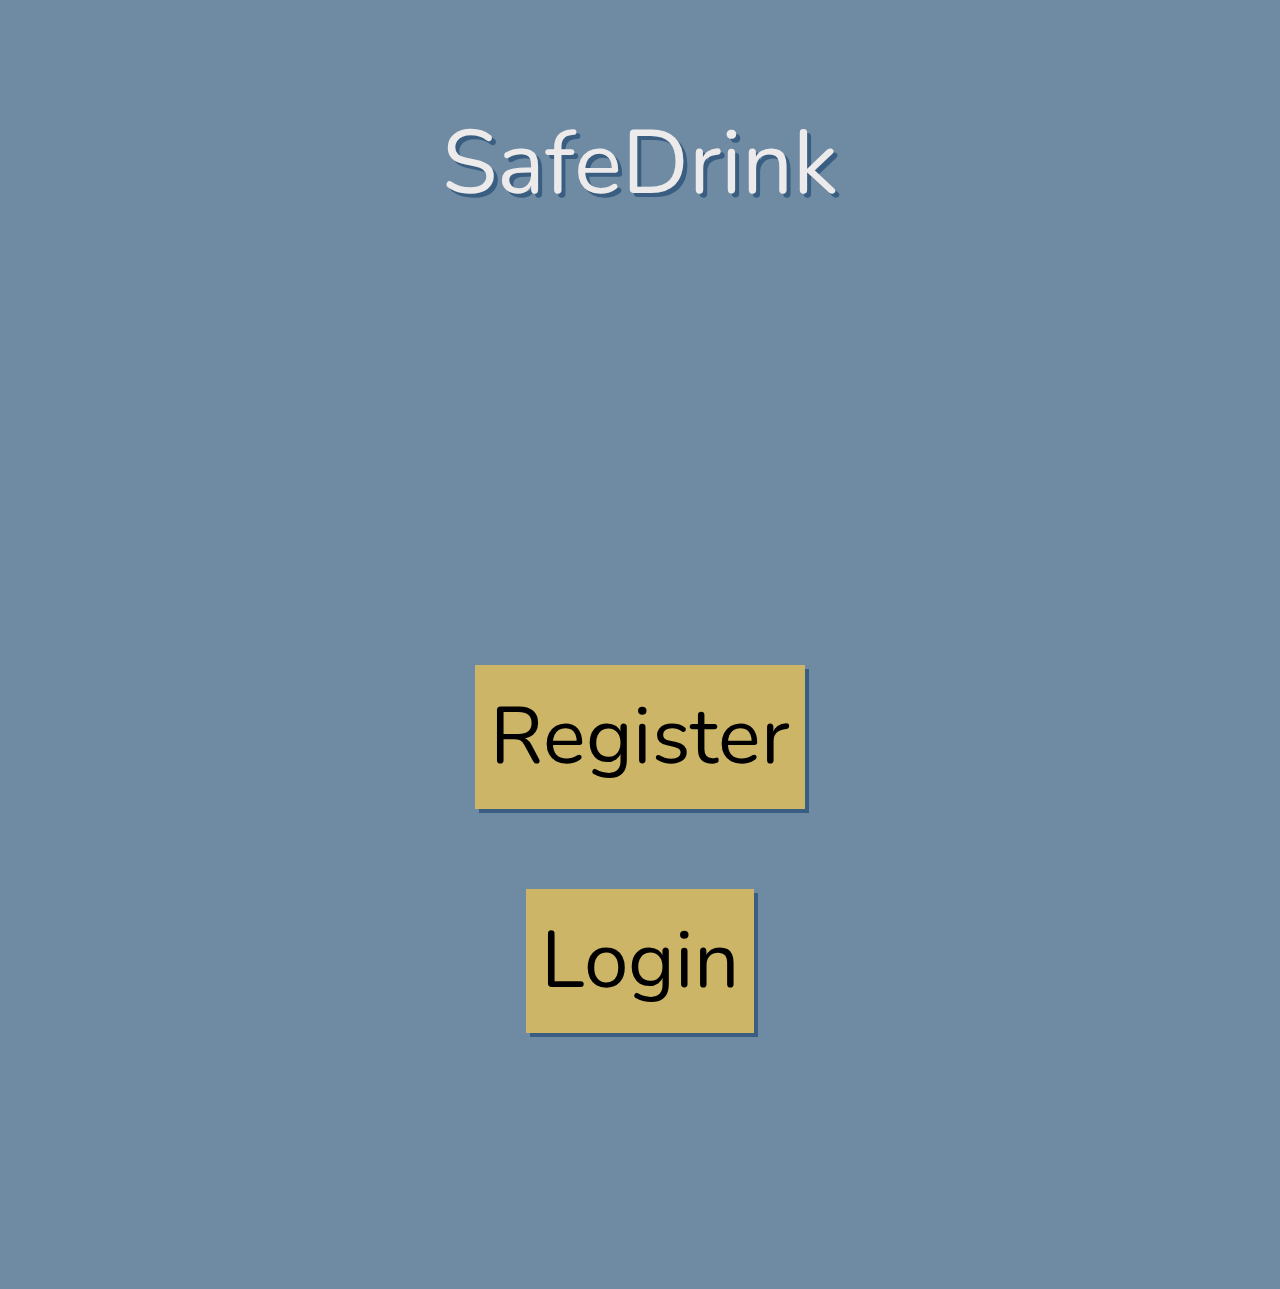
==== commit 6dd4b1dd: "title change" ====
--- a/index.html
+++ b/index.html
@@ -37,15 +37,13 @@
                         <input type="password" placeholder="Confirm Password" class="form-control register-input"
                             id="register-pw2">
                     </div>
-                    <p id="incomplete-msg2">Please complete all the fields before pressing Submit.</p>
+                    <p id="incomplete-msg-reg" class="error-msg">Please complete all the fields before pressing Submit.</p>
+                    <p id="password-match-msg" class="error-msg">Please ensure that your passwords match.</p>
 
                 </div>
                 <div class="modal-footer">
-                    <button type="submit" class="btn btn-default submit-btn" data-dismiss="modal" data-toggle="modal"
-                         data-target="#sexModal">Submit</button>
-                    <!-- <button onclick=checkRegister() type="submit" class="btn btn-default submit-btn"
-                        id="registerBtn"data-dismiss="modal" data-toggle="modal">Submit</button> -->
-                    <!-- <button onclick=checkRegister() type="submit" class="btn btn-default submit-btn">Submit</button> -->
+                    <button type="submit" class="btn btn-default submit-btn" onclick="RegistrationStep1()">Submit</button>
+                    
                 </div>
             </div>
         </div>
@@ -92,10 +90,10 @@
                 <div class="modal-body">
                     <div class="form-group">
                         <label class="height-label">
-                            <input type="text" placeholder="#" class="form-control height-input">ft
+                            <input type="number" placeholder="#" class="form-control height-input">ft
                         </label>
                         <label class="height-label">
-                            <input type="text" placeholder="#" class="form-control height-input">in
+                            <input type="number" placeholder="#" class="form-control height-input">in
                         </label>
 
                     </div>
@@ -123,7 +121,7 @@
                 <div class="modal-body">
                     <div class="form-group">
                         <label class="height-label">
-                            <input type="text" placeholder="#" class="form-control height-input">lbs
+                            <input type="number" placeholder="#" class="form-control height-input">lbs
                         </label>
 
                     </div>
@@ -150,11 +148,12 @@
                 </div>
                 <div class="modal-body">
                     <div class="form-group">
-                        <input type="email" placeholder="Email" class="form-control register-input" id="login-name">
+                        <input type="email" placeholder="Email" class="form-control register-input" id="login-email">
                         <input type="password" placeholder="Password" class="form-control register-input"
-                            id="login-email">
+                            id="login-pw">
                     </div>
                     <p id="incomplete-msg">Please complete all the fields before pressing Submit.</p>
+                    <p id="incorrect-msg">Incorrect email or password.</p>
                 </div>
                 <div class="modal-footer">
                     <button type="submit" class="btn btn-default submit-btn" onclick="login()">Submit</button>
@@ -164,12 +163,11 @@
     </div>
     <div>
         <div class="login-message-ctnr">
-            <p class="login-message"> Welcome to our</p>
-            <p class="login-message"> Safe Drinking App!</p>
+            <p class="login-message"> SafeDrink </p>
+            <!-- <p class="login-message"> Safe Drinking App!</p> -->
         </div>
         <div class="login-buttons-ctnr">
-            <button class="login-button" type="button" data-toggle="modal"
-                data-target="#registerModal">Register</button>
+            <button class="login-button" type="button" data-toggle="modal" data-target="#registerModal">Register</button>
             </br>
             <button class="login-button" type="button" data-toggle="modal" data-target="#loginModal">Login</button>
         </div>
--- a/css/style.css
+++ b/css/style.css
@@ -11,21 +11,33 @@
     --menu-buttons-color:#A0CBCD;
     */
     
-    --body-color:#375C7F;
+    /* --body-color:#375C7F;
     --shadow-color:#0A2D4D;
     --well-color:#5F7C99;
-    --highlight-well-color:#6F89A3;
-    --primary-button-color:#AD5693;
-    --primary-button-pressed-color:#8C1C6A;
-    --secondary-button-color:#BECC92;
-    --secondary-button-pressed-color:#A6BA6A;
+    --highlight-well-color:#6F89A3; */
+    --body-color:#6F8AA3;
+    /* --body-color: white; */
+    --shadow-color:#395E81;
+    --well-color:#91A5B9;
+    --highlight-well-color:#B9C5D2;
+    /* --primary-button-color:#AD5693;
+    --primary-button-pressed-color:#8C1C6A; */
+    --primary-button-color:#CCB566;
+    --primary-button-pressed-color:#B7A35B;
+    /* --secondary-button-color:#BECC92;
+    --secondary-button-pressed-color:#A6BA6A; */
+    --secondary-button-color:#BF5DA1;
+    --secondary-button-pressed-color:#AE5593;
+    --friend-event-button-color:#AAC164;
+    --friend-event-button-pressed-color:#9BB05B;
     --font-color:black;
     --menu-buttons-color:#A7B7C7;
     --menu-buttons-pressed-color:#6F89A3;
     --warning-red:#D10000;
+
+
     
 }
-/* JACOB, make the Beer, wine, liquor buttons this color: #FFBC3F, it might look back but try different shades of yellow*/
 body{
     font-family: 'Nunito', sans-serif !important;
     color:var(--font-color)!important;
@@ -58,7 +70,7 @@
 }
 .login-modal-dialog{
     width:90%!important;
-    margin-top:40%!important; 
+    margin-top:20%!important;
 }
 .modal-header{
     border-bottom: 3px solid lightgray!important;
@@ -127,8 +139,12 @@
 .quiz-modal-footer .back-submit-btn{
     margin-right:52%;
 }
-#incomplete-msg, #incomplete-msg2{
+#incomplete-msg, #incorrect-msg,#incomplete-buddy-msg{
     font-size:50px;
+    color:var(--warning-red);
+}
+.error-msg{
+    font-size:50px !important;
     color:var(--warning-red);
 }
 
@@ -211,9 +227,12 @@
 .menu-btn .icon{
     font-size: 140px;
 }
+
 .btn-group{
     font-size: 0px;
-}
+    margin: 11.5% 0px 0px 0px;
+}
+
 .btn-group button{
     padding:20px 30px 20px 30px;
     background-color: var(--menu-buttons-color);
@@ -224,8 +243,9 @@
 .btn-group button:active{
     background-color: var(--menu-buttons-pressed-color);
 }
-.btn-group{
-    margin: 11.5% 0px 0px 0px;
+ 
+.selected-btn{
+    background-color:var(--well-color)!important;
 }
 
 /*Event page*/
@@ -421,6 +441,9 @@
 .add-modal-body{
     padding:100px 20px 100px 20px!important;
 }
+.add-modal-body p{
+    font-size:60px;
+}
 
 /*Friend Page - Profile */
 .friends-profile-body{
@@ -587,6 +610,10 @@
     margin-left: 40px;
     margin-right: 40px;
     font-size: 40px;
+    box-shadow: 4px 4px lightgray;
+}
+.my-alert:active {
+    background-color: rgb(233, 217, 177);
 }
 .alert-modal{
     width: 100%;
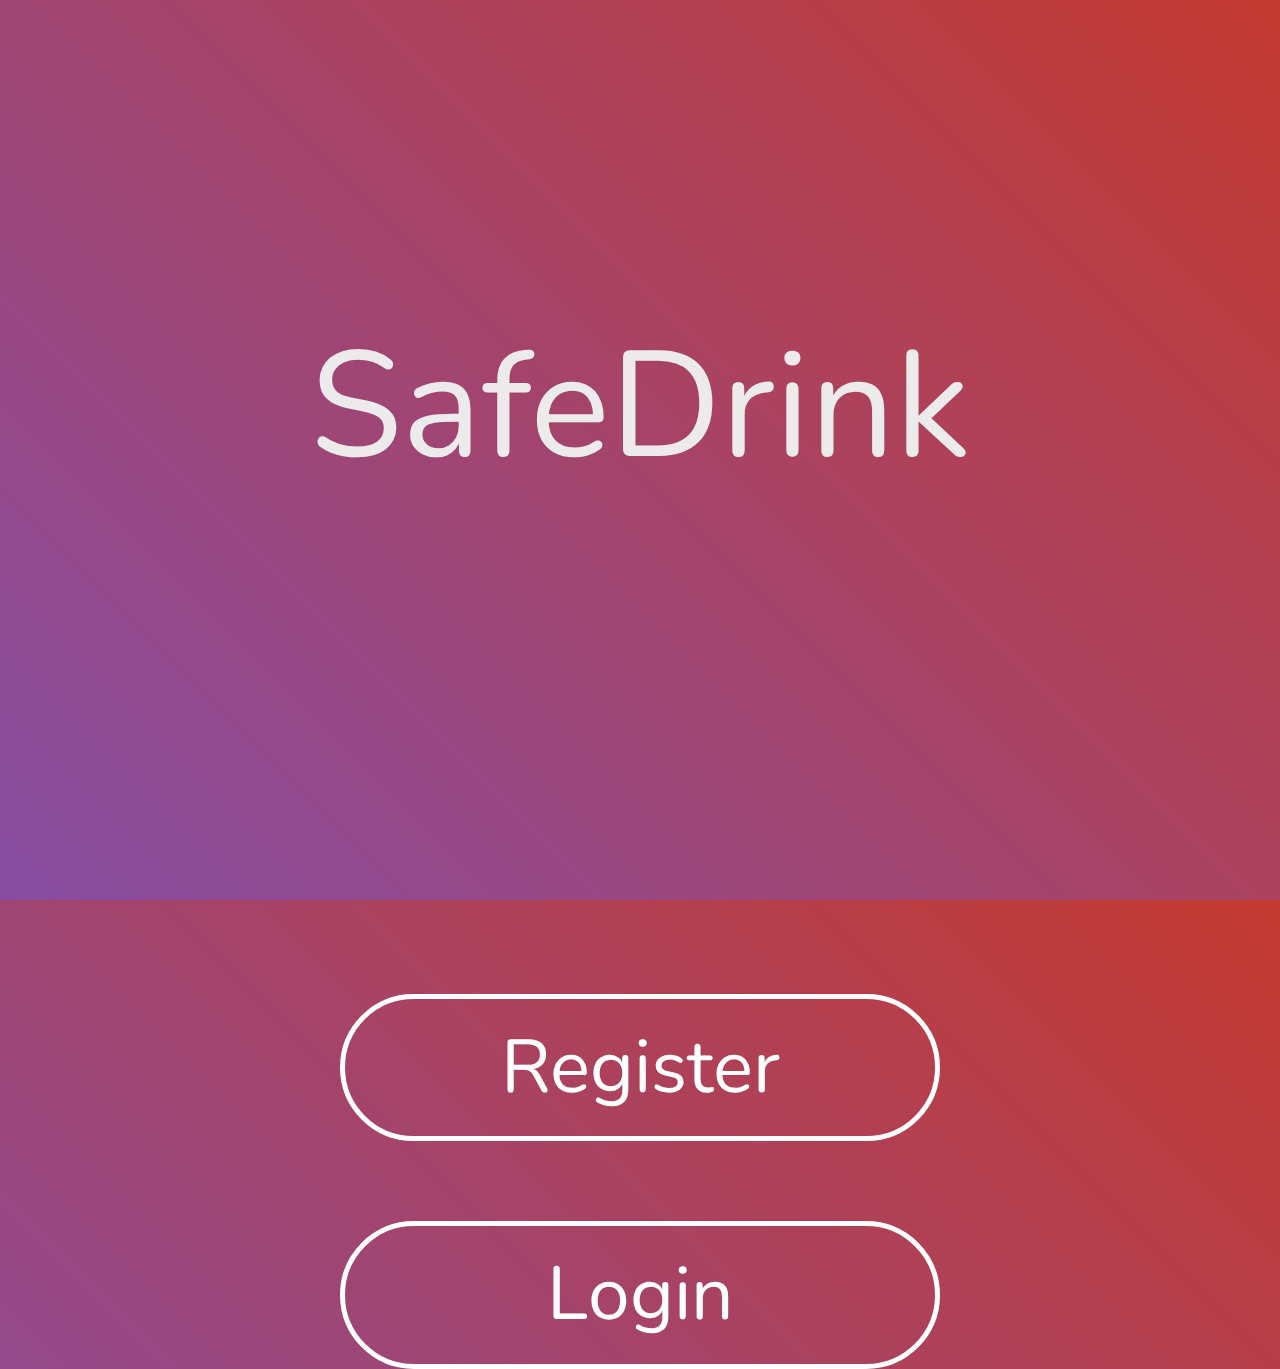
==== commit ae3d941e: "height tracking" ====
--- a/index.html
+++ b/index.html
@@ -43,7 +43,7 @@
                 </div>
                 <div class="modal-footer">
                     <button type="submit" class="btn btn-default submit-btn" onclick="RegistrationStep1()">Submit</button>
-                    
+
                 </div>
             </div>
         </div>
@@ -102,7 +102,7 @@
                     <button type="submit" class="btn btn-default back-btn" data-dismiss="modal" data-toggle="modal"
                         data-target="#sexModal">Back</button>
                     <button type="submit" class="btn btn-default submit-btn" data-dismiss="modal" data-toggle="modal"
-                        data-target="#weightModal">Next</button>
+                        data-target="#weightModal" onclick="setHeight()">Next</button>
                 </div>
             </div>
         </div>
@@ -176,4 +176,4 @@
     <script src="index.js"></script>
 </body>
 
-</html>+</html>
--- a/css/style.css
+++ b/css/style.css
@@ -1,31 +1,14 @@
 :root{
-    /*
-    --body-color:#009da5;
-    --shadow-color:#00565A;
-    --well-color:#80BABD;
-    --highlight-well-color:#A0CBCD;
-    --primary-button-color:#e53771;
-    --primary-button-pressed-color:#A72953;
-    --secondary-button-color:pink;
-    --font-color:black;
-    --menu-buttons-color:#A0CBCD;
-    */
-    
-    /* --body-color:#375C7F;
-    --shadow-color:#0A2D4D;
-    --well-color:#5F7C99;
-    --highlight-well-color:#6F89A3; */
+    --body-gradient:linear-gradient(45deg, #874da2 0%, #c43a30 100%);
+    --body-gradient-color1:#874da2;
+    --gradient-font-color:black;
+    --gradient-shadow:#633b3b;
     --body-color:#6F8AA3;
-    /* --body-color: white; */
     --shadow-color:#395E81;
     --well-color:#91A5B9;
     --highlight-well-color:#B9C5D2;
-    /* --primary-button-color:#AD5693;
-    --primary-button-pressed-color:#8C1C6A; */
     --primary-button-color:#CCB566;
     --primary-button-pressed-color:#B7A35B;
-    /* --secondary-button-color:#BECC92;
-    --secondary-button-pressed-color:#A6BA6A; */
     --secondary-button-color:#BF5DA1;
     --secondary-button-pressed-color:#AE5593;
     --friend-event-button-color:#AAC164;
@@ -34,29 +17,28 @@
     --menu-buttons-color:#A7B7C7;
     --menu-buttons-pressed-color:#6F89A3;
     --warning-red:#D10000;
-
-
     
 }
+html{
+    height:100vh;
+}
+
 body{
     font-family: 'Nunito', sans-serif !important;
-    color:var(--font-color)!important;
-    /*font-family: 'Quicksand', sans-serif !important;
-    font-family: 'Dosis', sans-serif !important;*/
+    color:var(--gradient-font-color)!important;
 }
 
 /*Login/Register Page (index.html)*/
 .login-body{
-    background-color: var(--body-color) !important;
+    background-image: var(--body-gradient);
 }
 .login-message-ctnr{
-    padding:100px 20px 100px 20px;
+    padding:300px 20px 100px 20px;
     color:rgb(236, 234, 234);
-    text-shadow:4px 4px var(--shadow-color);
 }
 .login-message{
     margin:auto;
-    font-size:90px;
+    font-size:150px;
     text-align:center;
 }
 .login-modal{
@@ -70,7 +52,7 @@
 }
 .login-modal-dialog{
     width:90%!important;
-    margin-top:20%!important;
+    margin-top:35%!important;
 }
 .modal-header{
     border-bottom: 3px solid lightgray!important;
@@ -85,20 +67,20 @@
     padding-bottom:150px!important;
 }
 .login-button{
-    font-size:80px;
+    font-size:75px;
     margin-top:80px;
     padding: 15px;
-    background-color:var(--primary-button-color);
-    border:none;
-    box-shadow:4px 4px var(--shadow-color);
-    /*color:rgb(226, 226, 226);*/
-    color:var(--font-color);
+    background-color:transparent;
+    border:5px solid white;
+    border-radius: 100px;
+    color:white;
+    width:600px;
 }
 .login-button:active{
-    background-color: var(--primary-button-pressed-color);
+    background-color: rgba(255,255,255,.5);
 }
 .login-buttons-ctnr{
-    padding:20%;
+    padding-top:300px;
     text-align:center;
 }
 .register-input{
@@ -150,18 +132,17 @@
 
 /* Dashboard and the rest*/
 .dashboard-body{
-    background-color:var(--body-color)!important;
+    background-image: var(--body-gradient);
 }
 .jumbotron{
     text-align: center;
     font-size: 85px;
     font-weight: bold;
     width: 980px;
-    /* margin-top: 10px; */
     padding-top: 30px !important;
     padding-bottom: 30px !important;
-    background-color: var(--well-color)!important;
-    color:var(--font-color)!important;
+    background-color:rgba(255,255,255,.3)!important;
+    color:var(--gradient-font-color)!important;
 }
 .jumbo-ctnr{
     width: 90%!important;
@@ -169,20 +150,20 @@
     padding: 0px !important;
 } 
 .new-event-ctnr{
-    padding: 11.5% 15.5% 11.5% 15.5%!important;
+    padding: 10% 10% 10% 16%!important;
 }
 .new-event-btn{
-    font-size: 70px!important;
-    background-color:var(--primary-button-color);
-    border-radius: 5px;
-    padding: 10px 20px 10px 20px;
-    color:var(--font-color);
-    border:none;
-    box-shadow:4px 4px var(--shadow-color);
+    font-size: 67px!important;
+    background-color:rgba(255,255,255,.3);
+    border-radius: 100px;
+    padding: 20px 30px 20px 30px;
+    color:var(--gradient-font-color);
+    border:none;
+    box-shadow:6px 9px var(--gradient-shadow);
 
 }
 .new-event-btn:active{
-    background-color: var(--primary-button-pressed-color);
+    background-color:rgba(255,255,255,.4);
 }
 .new-event-btn p{
     margin:0px;
@@ -190,7 +171,7 @@
 
 .events-ctnr p{
     font-size: 60px;
-    color: var(--font-color);
+    color: var(--gradient-font-color);
 }
 .events-ctnr{
     width:90%!important;
@@ -200,29 +181,31 @@
     height: 758px;
     overflow-y: scroll;
     border:none!important;
-    background-color: var(--well-color)!important;
+    background-color: rgba(255,255,255,.2)!important;
 }
 #events-list-content button{
-    background-color: var(--secondary-button-color);
     margin-bottom: 15px;
     padding: 10px;
     border:none;
-    box-shadow:4px 4px var(--shadow-color);
-    color:var(--font-color);
+    color:var(--gradient-font-color);
+    background-color:rgba(255,255,255,.3);
+    box-shadow:7px 7px var(--gradient-shadow);
 }
 #events-list-content button:active{
-    background-color: var(--secondary-button-pressed-color);
+    background-color:rgb(255,255,255,.5);
 }
 .clear-events-btn{
-    background-color: var(--primary-button-color);
-    margin-left: 480px;
-    padding: 10px 10px 10px 10px;
-    border:none;
-    box-shadow:4px 4px var(--shadow-color);
-    color:var(--font-color);
+    margin-left: 450px;
+    padding: 10px 30px 10px 30px;
+    border:none;
+    background-color:rgba(255,255,255,.3);
+    border-radius: 70px;
+    margin-bottom:15px;
+    box-shadow:4px 7px var(--gradient-shadow);
 }
 .clear-events-btn:active{
-    background-color:var(--primary-button-pressed-color);
+    background-color:rgba(255,255,255,.4);
+
 }
 .menu-btn .icon{
     font-size: 140px;
@@ -235,22 +218,22 @@
 
 .btn-group button{
     padding:20px 30px 20px 30px;
-    background-color: var(--menu-buttons-color);
-    border:none;
-    box-shadow: 0px 0px var(--shadow-color);
+    border:none;
+    background-color:rgba(255,255,255,.3);
     width: 245px;
+    color:var(--gradient-font-color);
 }
 .btn-group button:active{
-    background-color: var(--menu-buttons-pressed-color);
+    background-color:rgba(255,255,255,.5);
 }
  
 .selected-btn{
-    background-color:var(--well-color)!important;
+    background-color:rgba(255,255,255,.1)!important;
 }
 
 /*Event page*/
 .event-page-body{
-    background-color:var(--body-color)!important;
+    background-image:var(--body-gradient)!important;
 }
 .event-modal{
     width:100%;
@@ -264,14 +247,15 @@
     height:100px!important;
 }
 .event-title-btn{
-    background-color:var(--secondary-button-color);
     padding: 10px;
     border:none;
-    box-shadow: 4px 4px var(--shadow-color);
-    color:var(--font-color);
+    color:var(--gradient-font-color);
+    background-color:rgba(255,255,255,.3);
+    box-shadow:5px 5px var(--gradient-shadow);
 }
 .event-title-btn:active{
-    background-color: var(--secondary-button-pressed-color);
+    background-color:rgba(255,255,255,.5);
+
 }
 .event-modal-content{
     height:700px!important;
@@ -292,10 +276,11 @@
 }
 .bac-checker{
     font-size:85px;
-    background-color:var(--highlight-well-color);
     display: flex;
     justify-content: center;
     margin: 70px 200px 70px 200px;
+    border:none;
+    background-color: rgba(255,255,255,.3);
 }
 #bac-value{
     margin-left: 20px;
@@ -309,12 +294,13 @@
 .drinks-btn-container{
     font-size: 50px;
     text-align: center;
-    border: solid 3px black;
+    border:none;
     background-color: white;
     width: 33%;
     margin: 10px;
     padding: 10px 0px 10px 0px;
-    box-shadow: 8px 8px var(--shadow-color);
+    box-shadow: 8px 8px var(--gradient-shadow);
+
 }
 .drinks-btn-container:active{
     box-shadow: 0px 0px;
@@ -331,15 +317,17 @@
 }
 .add-buddy-button{
     font-size: 70px;
-    background-color:var(--primary-button-color);
     margin: 70px;
     padding: 20px;
     border:none;
-    box-shadow:4px 4px var(--shadow-color);
-    color:var(--font-color);
+    color:var(--gradient-font-color);
+    background-color:rgba(255,255,255,.3);
+    box-shadow:5px 8px var(--gradient-shadow);
+    border-radius:100px;
 }
 .add-buddy-button:active{
-    background-color: var(--primary-button-pressed-color);
+    background-color:rgba(255,255,255,.5);
+
 }
 
 .add-buddy-modal-body p{
@@ -362,18 +350,25 @@
     border-top: 3px solid #eee;
     overflow-y: scroll;
     margin-bottom:0px;
+    font-size:50px;
+    margin:20px;
+}
+#friends-list-content{
+    font-size:60px;
 }
 .exit-event-button{
     font-size: 70px;
-    background-color: var(--primary-button-color);
     margin: 70px;
     padding: 20px;
     border:none;
-    box-shadow:4px 4px var(--shadow-color);
-    color:var(--font-color);
+    color:var(--gradient-font-color);
+    background-color:rgba(255,255,255,.3);
+    box-shadow:5px 8px var(--gradient-shadow);
+    border-radius:100px;
 }
 .exit-event-button:active{
-    background-color: var(--primary-button-pressed-color);
+    background-color:rgba(255,255,255,.5);
+
 }
 .drink-img{
     height: 75%;
@@ -385,7 +380,8 @@
     margin: 35px;
 }
 .shared-friend-ctnr{
-    background-color:var(--highlight-well-color);
+    border:none;
+    background-color: rgba(255,255,255,.3);
 }
 .shared-friend-ctnr p{
     font-size: 50px;
@@ -397,20 +393,20 @@
 }
 /* Friends Page */
 .friends-body{
-    background-color:var(--body-color)!important;
+    background-image:var(--body-gradient)!important;
 }
 .friend-btn{
     font-size: 60px;
-    background-color:var(--secondary-button-color);
-    border:none;
-    box-shadow:4px 4px var(--shadow-color);
-    /*color:rgb(226, 226, 226);*/
-    color:var(--font-color);
+    border:none;
     margin: 20px 0px 10px 20px;
     padding: 10px;
+    color:var(--gradient-font-color);
+    background-color:rgba(255,255,255,.3);
+    box-shadow:7px 7px var(--gradient-shadow);
 }
 .friend-btn:active{
-    background-color:var(--secondary-button-pressed-color);
+    background-color:rgb(255,255,255,.5);
+
 }
 #friends-list{
     height:1083px;
@@ -421,22 +417,23 @@
 }
 .add-friend-btn{
     font-size: 60px;
-    background-color:var(--primary-button-color);
-    border:none;
-    box-shadow:4px 4px var(--shadow-color);
-    /*color:rgb(226, 226, 226);*/
-    color:var(--font-color);
+    border:none;
     margin: 10px 0px 10px 0px;
-    padding: 10px;
+    padding: 10px 30px 10px 30px;
+    background-color:rgba(255,255,255,.3);
+    border-radius: 70px;
+    box-shadow:4px 7px var(--gradient-shadow);
 }
 .add-friend-btn:active{
-    background-color:var(--primary-button-pressed-color);
+    background-color:rgba(255,255,255,.4);
+
 }
 .friends-well{
     margin:10px 40px 0px 40px;
-    background-color: var(--well-color)!important;
     border:none!important;
     overflow-y:scroll;
+    background-color: rgba(255,255,255,.2)!important;
+
 }
 .add-modal-body{
     padding:100px 20px 100px 20px!important;
@@ -447,7 +444,7 @@
 
 /*Friend Page - Profile */
 .friends-profile-body{
-    background-color:var(--body-color)!important;
+    background-image:var(--body-gradient);
 }
 .friends-header-info{
     width: 852px;
@@ -455,8 +452,9 @@
     height: 315px;
     display: flex;
     flex-wrap: wrap;
-    background-color:var(--well-color);
     height: 936px;
+    background-color: rgba(255,255,255,.2)!important;
+
 }
 .material-icons.friends-icon{
     font-size: 285px;
@@ -478,44 +476,50 @@
 .delete-friend-button{
     width: 750px;
     height: 125px;
-    font-size: 60px;
+    font-size: 65px;
     text-align: center;
     margin: 51px;
-    background-color:var(--warning-red);
+    background-color:rgba(192, 48, 48);
     border: none;
-    box-shadow: 2px 2px;
+    box-shadow: 4px 4px var(--gradient-shadow);
 }
 .delete-friend-button:active{
-    background-color: #AD1818;
+    background-color: rgb(167, 22, 22);
 }
 .friend-back-button{
     width: 900px;
     font-size:80px;
     margin-top:80px;
-    background-color:var(--primary-button-color);
     padding: 15px;
-    border:none;
     margin: 40px;
-    box-shadow:4px 4px var(--shadow-color);
+    color:var(--gradient-font-color);
+    border:none;
+    box-shadow:6px 9px var(--gradient-shadow);
+    background-color:rgba(255,255,255,.3);
+    border-radius: 100px;
 }
 .friend-back-button:active{
-    background-color:var(--primary-button-pressed-color);
+    background-color:rgba(255,255,255,.4);
+
 }
 
 /*Settings Page*/
 .settings-body{
-    background-color:var(--body-color)!important;
+    background-image:var(--body-gradient)!important;
 }
 .settings-header-info{
     width: 852px;
     margin: 40px 60px 40px 60px;
     height: 315px;
     display: flex;
-    background-color:var(--well-color);
+    flex-wrap: wrap;
     height: 936px;
+    background-color: rgba(255,255,255,.2)!important;
+
 }
 .material-icons.settings-icon{
     font-size: 285px;
+    height: 285px;
 }
 .settings-name{
     font-size: 80px;
@@ -526,57 +530,81 @@
     overflow-y:scroll;
 }
 .settings-main-info{
-    width: 980px;
-    height: 615px;
+    width: 852px;
+    height: 580px;
+    padding: 20px;
+    font-size: 80px;
 }
 .logout-button{
     width: 900px;
     font-size:80px;
     margin-top:80px;
-    background-color:var(--primary-button-color);
     padding: 15px;
-    border:none;
     margin: 40px;
-    box-shadow:4px 4px var(--shadow-color);
-    color:var(--font-color);
+    color:var(--gradient-font-color);
+    border:none;
+    box-shadow:6px 9px var(--gradient-shadow);
+    background-color:rgba(255,255,255,.3);
+    border-radius: 100px;
 }
 .logout-button:active{
-    background-color:var(--primary-button-pressed-color);
+    background-color:rgba(255,255,255,.4);
+
 }
 
 /* Stats Page */
 .stats-page-body{
-    background-color:white;
-    
+    background-image:var(--body-gradient);
+}
+.graph-cntr{
+    padding:30px;
 }
 .stats-background{
-    background-color:white;
-    padding:20px 20px 20px 20px;
-    height:1315px!important;
+    background-color:rgba(255,255,255,.4);
+    margin:50px;
+    padding:20px 10px 50px 10px;
 }
 .bottom-bar{
-    margin:36px 0px 0px 0px;
+    margin:67px 0px 0px 0px;
+}
+.nav li a:focus, .nav li a:hover{
+    background-color:transparent;
 }
 .my-pill {
     font-size: 50px;
     display: flex;
     justify-content: flex-end;
-    /*margin-right: 65px;*/
-    border-bottom: 2px solid var(--body-color);
-}
+    border-bottom: 2px solid var(--gradient-shadow);
+    background-color:rgba(255, 255, 255, 0.6);
+    padding: 10px 10px 0px 10px;
+}
+.nav-pills li a{
+    color:var(--gradient-shadow);
+}
+.nav-pills li.active a{
+    background-color:rgba(57, 0, 83, 0.767)!important;
+
+}
+
 .my-chart {
     padding: 40px 40px 10px 10px;
+    background-color:rgba(255, 255, 255);
+    border-bottom:2px solid var(--gradient-shadow);
 }
 .my-alert {
     font-size: 40px;
     margin: 40px;
+    box-shadow:7px 7px var(--gradient-shadow)!important;
+    background-color:rgba(255, 186, 59, 0.671)!important;
+    color:var(--gradient-font-color)!important;
 }
 
 .stats-grid {
-    margin-left: 20px;
-    margin-right: 20px;
+    padding: 0px 20px 0px 20px;
     display: grid;
     grid-template-columns: 50% 50%;
+    background-color:rgba(255, 255, 255, 0.6);
+
 }
 
 .panel {
@@ -586,17 +614,20 @@
 
 .panel-heading{
     text-align: center;
+    background-color:rgba(57, 0, 83, 0.815)!important;
+
 }
 
 .panel-body {
     text-align: center;
+    background-color:rgba(255,255,255)!important;
 }
 
 .my-hr{
     width: 92%;
     height: 5px;
-    background-color: #337AB7;
-    border-color: #337AB7;
+    background-color: var(--gradient-shadow);
+    border-color: var(--gradient-shadow);
     
 }
 
